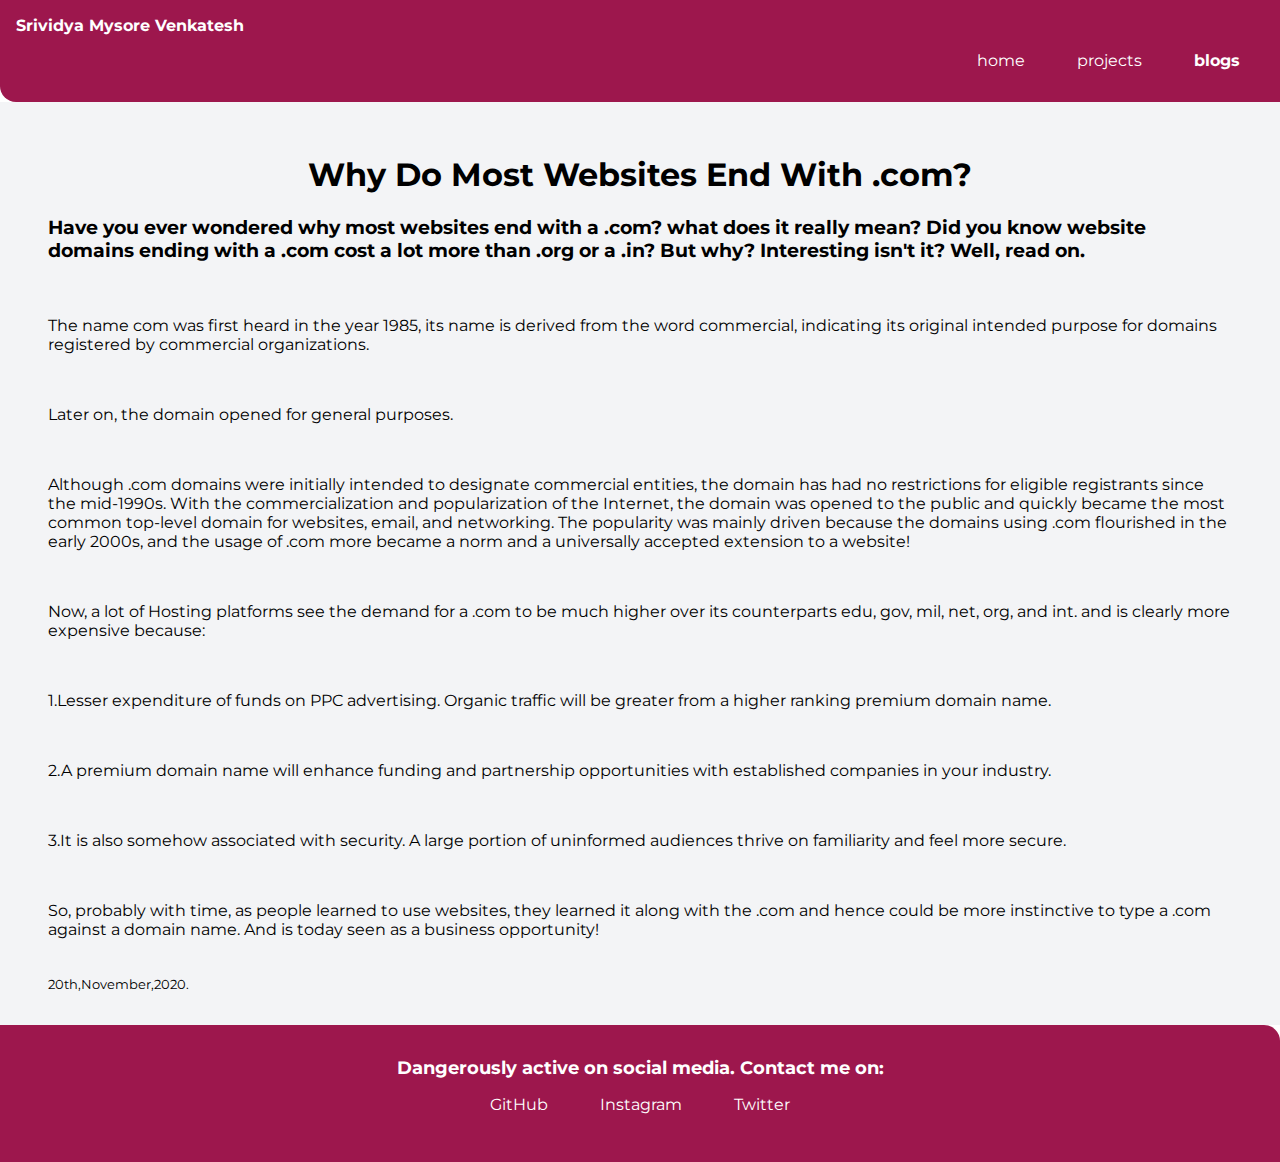
==== blog1.html @ 48c98350 "Style:active links in nav" ====
<!DOCTYPE html>
<html lang="en">
<head>
    <meta charset="UTF-8">
    <meta name="viewport" content="width=device-width, initial-scale=1.0">
    <link href="styles.css" rel="stylesheet" />
    <title>Why do most websites end with a .com?</title>
</head>
<body>
    <nav class="navigation container">
        <div class="nav-brand">Srividya Mysore Venkatesh</div>
        <ul class="list-non-bullet nav-pills">
            <li class="list-item-inline">
                <a class="link" href="/index.html">home</a>
            </li>
            <li class="list-item-inline">
                <a class="link" href="/projects.html">projects</a>
            </li>
            <li class="list-item-inline">
                <a class="link link-active" href="/blogs.html">blogs</a>
            </li>
        </ul>
    </nav>

    <section class="section ow">
        <div class="container">
            <h1 class="hero-heading">Why Do Most Websites End With <span class="heading-inverted"> .com</span>?</h1>
            <h3>Have you ever wondered why most websites end with a .com? what does it really mean? Did you know website domains ending with a .com cost a lot more than .org or a .in? But why? Interesting isn't it?
                Well, read on.</h3><br/>

            <p>The name com was first heard in the year 1985, its name is derived from the word commercial, indicating its original intended purpose for domains registered by commercial organizations.</p><br/>
            <p>Later on, the domain opened for general purposes.</p><br/>
            <p class="content-padding">Although .com domains were initially intended to designate commercial entities, the domain has had no restrictions for eligible registrants since the mid-1990s. With the commercialization and popularization of the Internet, the domain was opened to the public and quickly became the most common top-level domain for websites, email, and networking. The popularity was mainly driven because the domains using .com flourished in the early 2000s, and the usage of .com more became a norm and a universally accepted extension to a website!</p><br/>
            <p>Now, a lot of Hosting platforms see the demand for a .com to be much higher over its counterparts edu, gov, mil, net, org, and int. and is clearly more expensive because:</p><br/>
            <p>1.Lesser expenditure of funds on PPC advertising. Organic traffic will be greater from a higher ranking premium domain name.</p><br/>
            <p>2.A premium domain name will enhance funding and partnership opportunities with established companies in your industry.</p><br/>
            <p>3.It is also somehow associated with security. A large portion of uninformed audiences thrive on familiarity and feel more secure.</p><br/>
            <p>So, probably with time, as people learned to use websites, they learned it along with the .com and hence could be more instinctive to type a .com against a domain name. And is today seen as a business opportunity!</p>
            <br/><small>20th,November,2020.</small>
        </div>

    </section>



    <footer class="footer">
        <div class="footer-header">Dangerously active on social media. Contact me on:</div>
        <ul class="social-links list-non-bullet">
            <li class="list-item-inline">
                <a class="link" href="https://github.com/SriV-dya">
                    GitHub
                </a>
            </li>
            <li class="list-item-inline">
                <a class="link" href="https://www.instagram.com/srividyamv/">
                    Instagram
                </a>
            </li>
            <li class="list-item-inline">
                <a class="link" href="https://twitter.com/MysoreSrividya">
                    Twitter
                </a>
            </li>
            
        </ul>
    </footer>
</body>
</html>
---- styles.css ----
@import url('https://fonts.googleapis.com/css2?family=Montserrat:wght@400;700&display=swap');

:root {
    --primary-color: #9D174D;
    --off-white: #F3F4F6;
    --dark-gray: #6B7280;
}

body {
    font-family: 'Montserrat', sans-serif;
    margin: 0px
}

hr {
    margin: 2rem 0rem;
}

/** container **/
.container {
    padding: 0rem 1rem;
}

.container-center {
    max-width: 600px;
    margin: auto;
}

/** links **/
.link {
    text-decoration: none;
    padding: 0.5rem 1rem;
   
}

.link-primary {
    background-color: var(--primary-color);
    border-radius: 0.5rem;
    color: white
}

.link-secondary {
    color: var(--primary-color);
    border-radius: 0.5rem;
    border: 1px solid var(--primary-color);
    
}

/** lists **/

.list-non-bullet {
    list-style: none;
}

.list-item-inline {
    display: inline;
    padding: 0rem 0.5rem;
}

/** navigation **/

.navigation {
    background-color: var(--primary-color);
    color: white;
    padding: 1rem;
    border-bottom-left-radius: 1rem;
}

.navigation .nav-brand {
    font-weight: bold;
}

.navigation .nav-pills {
    text-align: right;
}

.navigation .link {
    color: white;
}

.navigation .link-active {
    font-weight: bold;
}

/** header **/

.hero {
    padding: 2rem;
    padding-top: 5rem;

}

.hero .hero-img {
    max-width: 350px;
    display: block;
    margin: auto;
}

.hero .hero-heading {
    text-align: center;
    padding-top: 1rem;
    color: var(--dark-gray);
}

.hero .hero-heading .heading-inverted {
    color: var(--primary-color);
}

/** sections **/

.section {
    padding: 2rem;
}

.section h1 {
    text-align: center;

}

.ow {
    background-color: var(--off-white);
}

/** footers **/

.footer {
    background-color: var(--primary-color);
    padding: 2rem 1rem;
    text-align: center;
    color: white;
    border-top-right-radius: 1rem;
}

.footer .footer-header{
    font-weight: bold;
    font-size: large;
}

.footer .link {
    color: white
}

.footer ul {
    padding-inline-start: 0px;
}
}
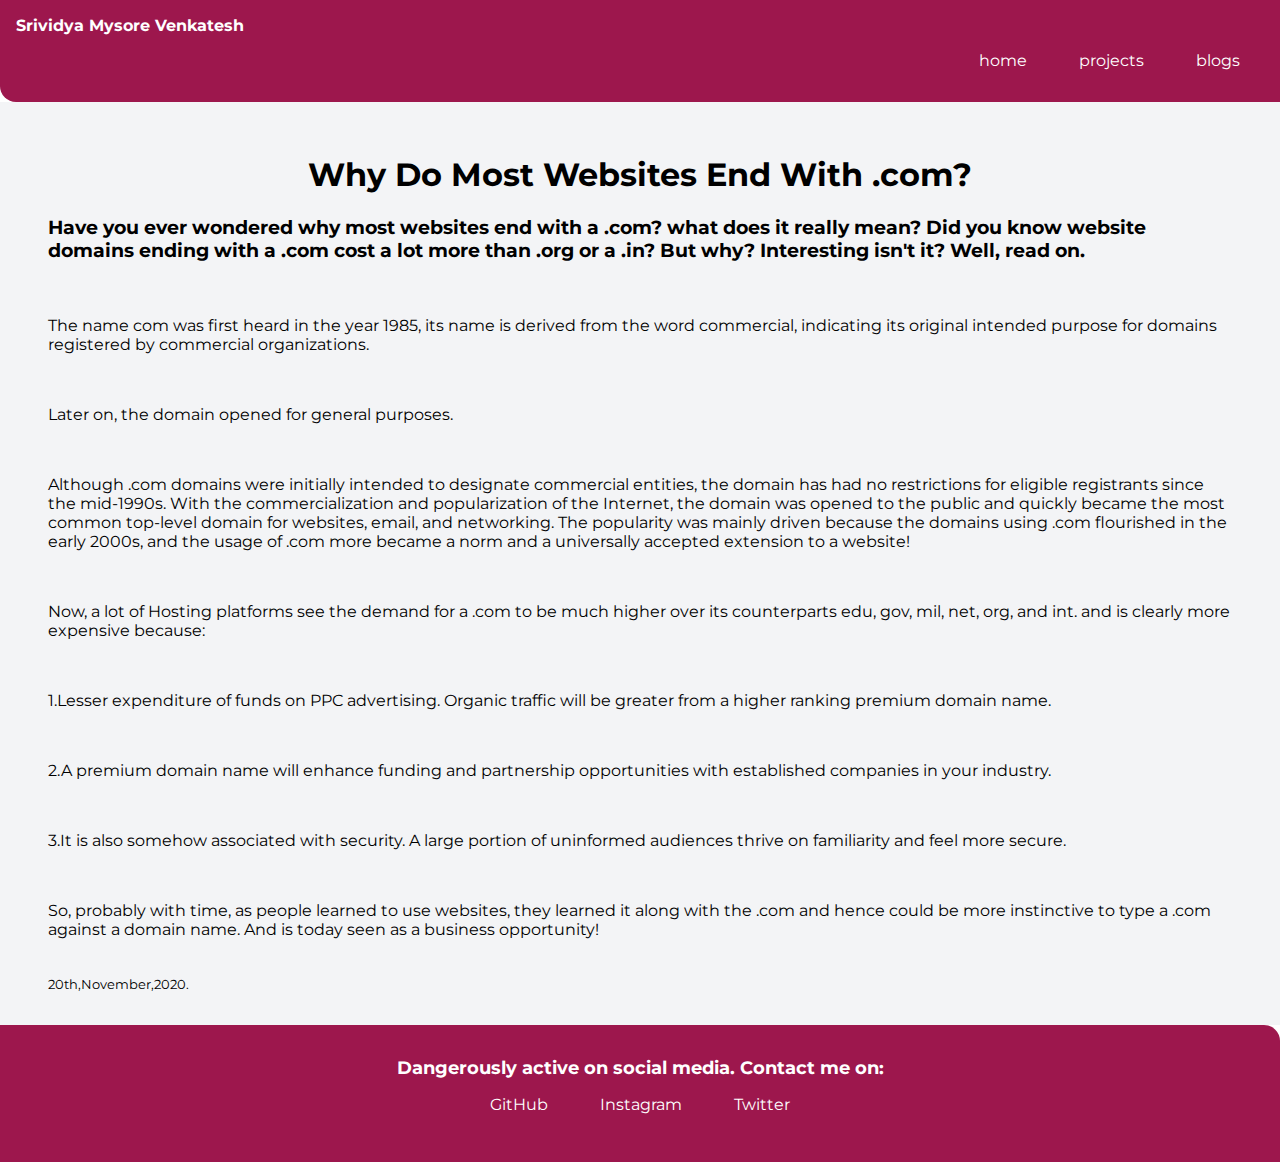
==== commit bfa514c0: "Active-link in nav" ====
--- a/blog1.html
+++ b/blog1.html
@@ -17,7 +17,7 @@
                 <a class="link" href="/projects.html">projects</a>
             </li>
             <li class="list-item-inline">
-                <a class="link link-active" href="/blogs.html">blogs</a>
+                <a class="link" href="/blogs.html">blogs</a>
             </li>
         </ul>
     </nav>
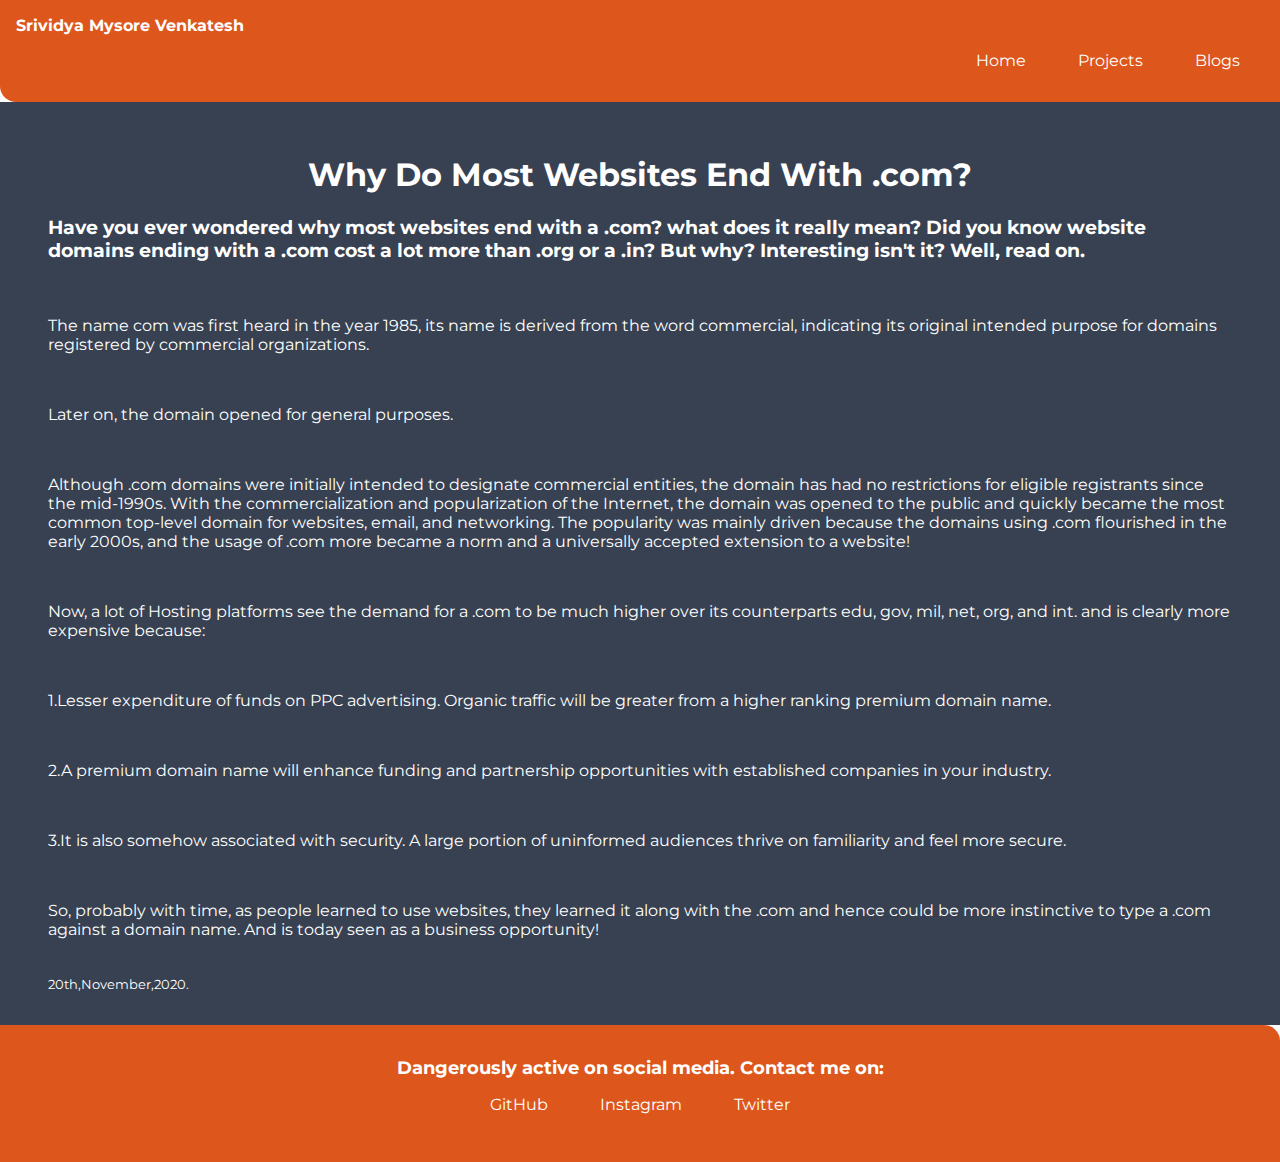
==== commit fa1e5940: "Docs: Added content" ====
--- a/blog1.html
+++ b/blog1.html
@@ -11,32 +11,33 @@
         <div class="nav-brand">Srividya Mysore Venkatesh</div>
         <ul class="list-non-bullet nav-pills">
             <li class="list-item-inline">
-                <a class="link" href="/index.html">home</a>
+                <a class="link" href="/index.html">Home</a>
             </li>
             <li class="list-item-inline">
-                <a class="link" href="/projects.html">projects</a>
+                <a class="link" href="/projects.html">Projects</a>
             </li>
             <li class="list-item-inline">
-                <a class="link" href="/blogs.html">blogs</a>
+                <a class="link" href="/blogs.html">Blogs</a>
             </li>
+            
         </ul>
     </nav>
 
     <section class="section ow">
         <div class="container">
             <h1 class="hero-heading">Why Do Most Websites End With <span class="heading-inverted"> .com</span>?</h1>
-            <h3>Have you ever wondered why most websites end with a .com? what does it really mean? Did you know website domains ending with a .com cost a lot more than .org or a .in? But why? Interesting isn't it?
+            <h3 class="prothreep">Have you ever wondered why most websites end with a .com? what does it really mean? Did you know website domains ending with a .com cost a lot more than .org or a .in? But why? Interesting isn't it?
                 Well, read on.</h3><br/>
 
-            <p>The name com was first heard in the year 1985, its name is derived from the word commercial, indicating its original intended purpose for domains registered by commercial organizations.</p><br/>
-            <p>Later on, the domain opened for general purposes.</p><br/>
-            <p class="content-padding">Although .com domains were initially intended to designate commercial entities, the domain has had no restrictions for eligible registrants since the mid-1990s. With the commercialization and popularization of the Internet, the domain was opened to the public and quickly became the most common top-level domain for websites, email, and networking. The popularity was mainly driven because the domains using .com flourished in the early 2000s, and the usage of .com more became a norm and a universally accepted extension to a website!</p><br/>
-            <p>Now, a lot of Hosting platforms see the demand for a .com to be much higher over its counterparts edu, gov, mil, net, org, and int. and is clearly more expensive because:</p><br/>
-            <p>1.Lesser expenditure of funds on PPC advertising. Organic traffic will be greater from a higher ranking premium domain name.</p><br/>
-            <p>2.A premium domain name will enhance funding and partnership opportunities with established companies in your industry.</p><br/>
-            <p>3.It is also somehow associated with security. A large portion of uninformed audiences thrive on familiarity and feel more secure.</p><br/>
-            <p>So, probably with time, as people learned to use websites, they learned it along with the .com and hence could be more instinctive to type a .com against a domain name. And is today seen as a business opportunity!</p>
-            <br/><small>20th,November,2020.</small>
+            <p class="prothreep">The name com was first heard in the year 1985, its name is derived from the word commercial, indicating its original intended purpose for domains registered by commercial organizations.</p><br/>
+            <p class="prothreep">Later on, the domain opened for general purposes.</p><br/>
+            <p class="prothreep">Although .com domains were initially intended to designate commercial entities, the domain has had no restrictions for eligible registrants since the mid-1990s. With the commercialization and popularization of the Internet, the domain was opened to the public and quickly became the most common top-level domain for websites, email, and networking. The popularity was mainly driven because the domains using .com flourished in the early 2000s, and the usage of .com more became a norm and a universally accepted extension to a website!</p><br/>
+            <p class="prothreep">Now, a lot of Hosting platforms see the demand for a .com to be much higher over its counterparts edu, gov, mil, net, org, and int. and is clearly more expensive because:</p><br/>
+            <p class="prothreep">1.Lesser expenditure of funds on PPC advertising. Organic traffic will be greater from a higher ranking premium domain name.</p><br/>
+            <p class="prothreep">2.A premium domain name will enhance funding and partnership opportunities with established companies in your industry.</p><br/>
+            <p class="prothreep">3.It is also somehow associated with security. A large portion of uninformed audiences thrive on familiarity and feel more secure.</p><br/>
+            <p class="prothreep">So, probably with time, as people learned to use websites, they learned it along with the .com and hence could be more instinctive to type a .com against a domain name. And is today seen as a business opportunity!</p>
+            <br/><small class="prothreep">20th,November,2020.</small>
         </div>
 
     </section>
--- a/styles.css
+++ b/styles.css
@@ -1,14 +1,15 @@
 @import url('https://fonts.googleapis.com/css2?family=Montserrat:wght@400;700&display=swap');
 
 :root {
-    --primary-color: #9D174D;
-    --off-white: #F3F4F6;
+    --primary-color: #DD571C;
+    --off-white: #374151;
     --dark-gray: #6B7280;
 }
 
 body {
     font-family: 'Montserrat', sans-serif;
     margin: 0px
+    
 }
 
 hr {
@@ -23,6 +24,7 @@
 .container-center {
     max-width: 600px;
     margin: auto;
+
 }
 
 /** links **/
@@ -49,6 +51,7 @@
 
 .list-non-bullet {
     list-style: none;
+    
 }
 
 .list-item-inline {
@@ -86,6 +89,7 @@
 .hero {
     padding: 2rem;
     padding-top: 5rem;
+    background-color: #1F2937;
 
 }
 
@@ -109,13 +113,15 @@
 
 .section {
     padding: 2rem;
+    background-color:#1F2937;
+
 }
 
 .section h1 {
     text-align: center;
+    color: white;
 
 }
-
 .ow {
     background-color: var(--off-white);
 }
@@ -142,4 +148,30 @@
 .footer ul {
     padding-inline-start: 0px;
 }
-}+}
+
+.content-padding{
+    padding-top: 0.5rem;
+}
+
+#projectp{
+    color: white;
+}
+
+#blogsp{
+    color:white;
+}
+#introp{
+    color: darkorange;
+}
+#creativesp{
+    color: white;
+}
+.prothreep{
+    color:white;
+}
+.smallp{
+    color: white;
+}
+
+
